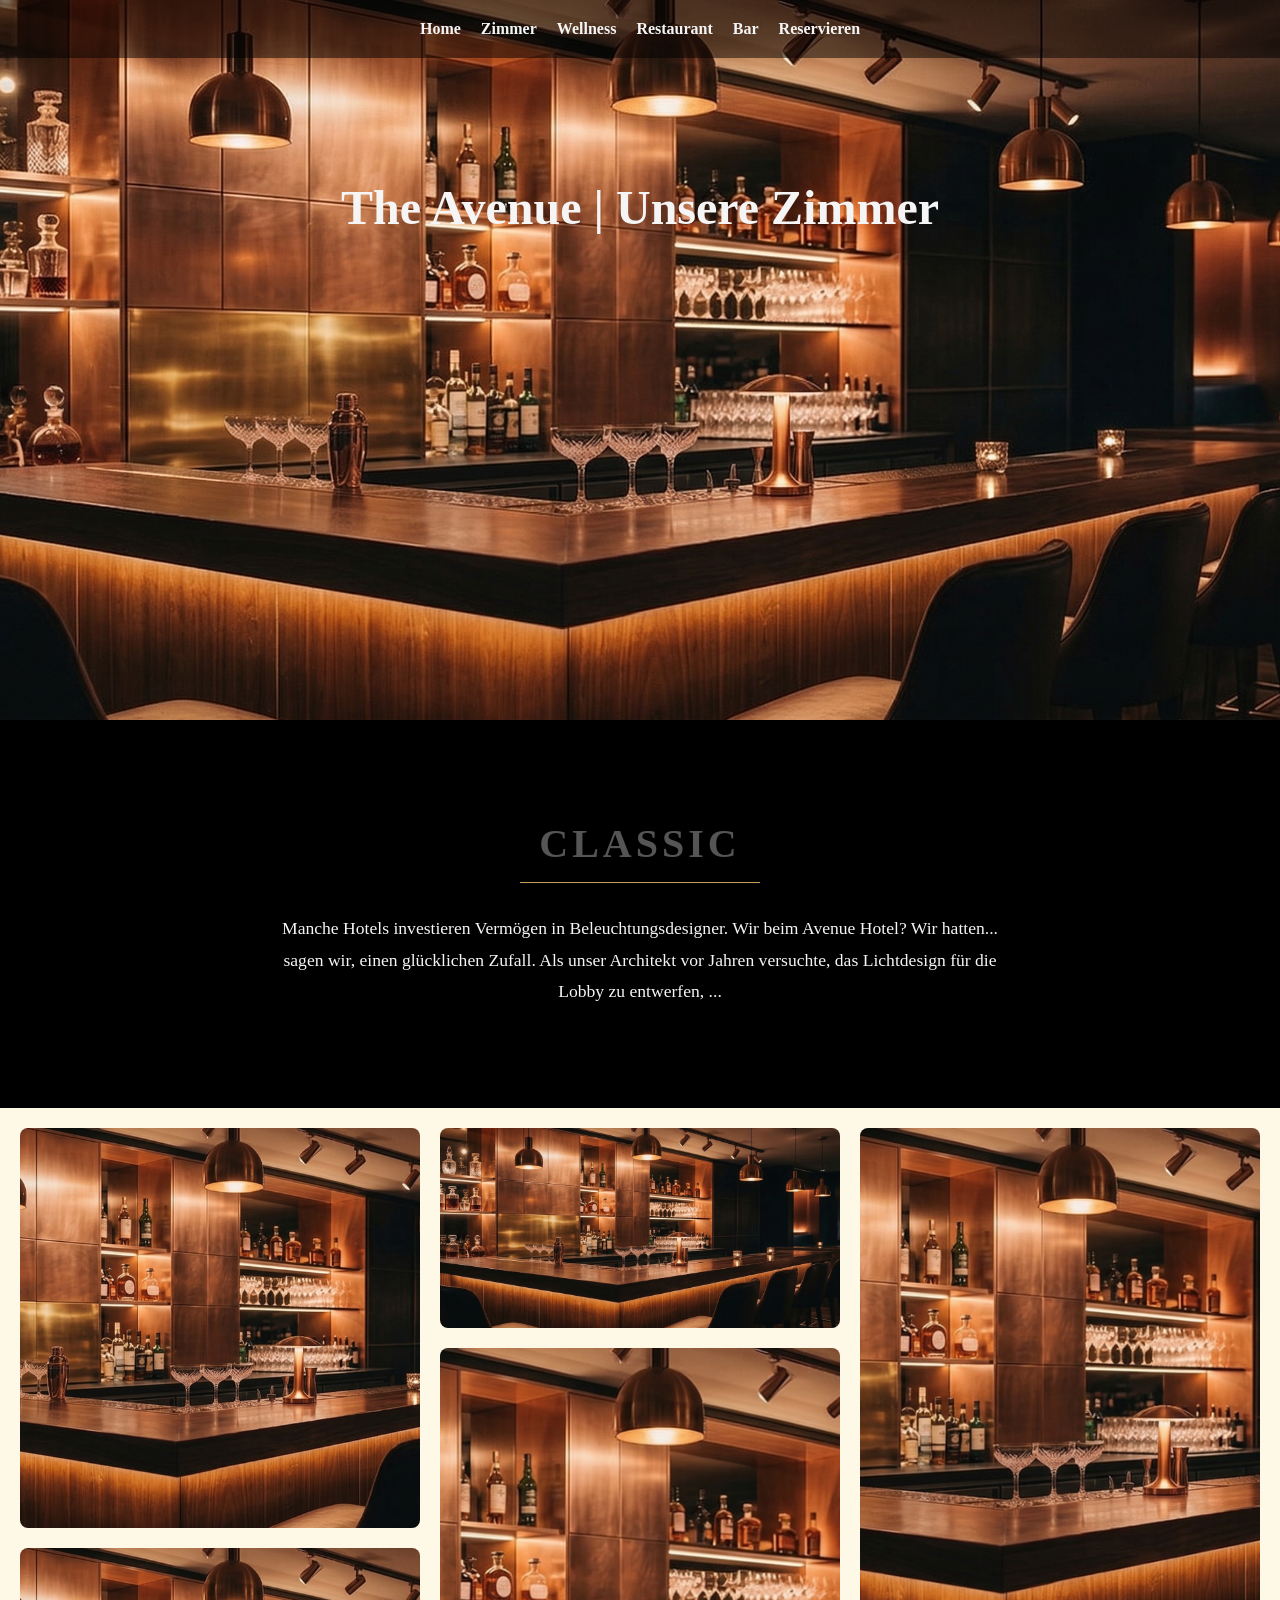
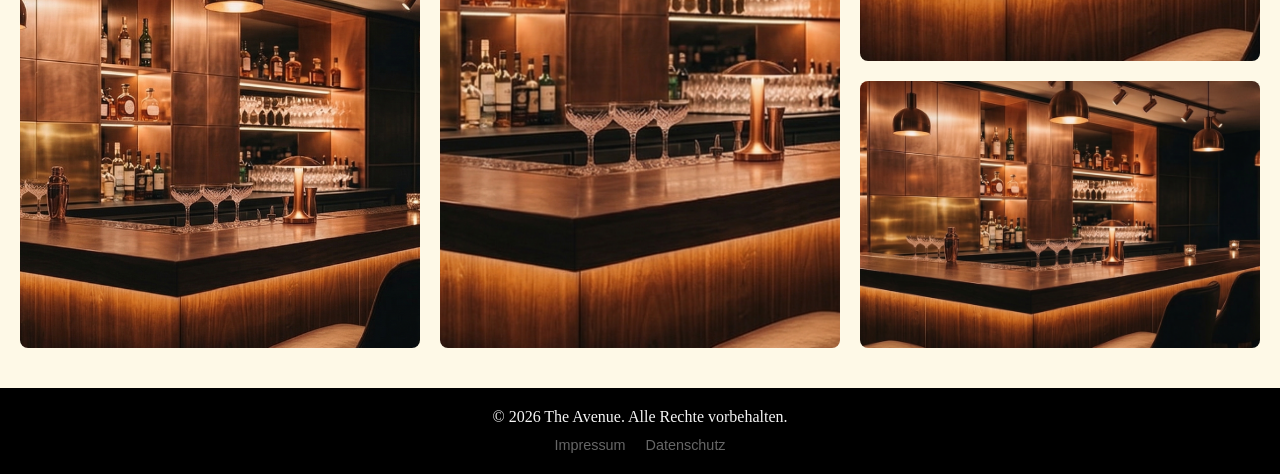
==== gastroBar.html @ fbefa397 "erster Upload" ====
<!DOCTYPE html>
<html lang="de">
<head>
    <meta charset="UTF-8">
    <!-- Mobile first -->
    <meta name="viewport" content="width=device-width, initial-scale=1.0">
    <!-- Dummy SEO -->
    <meta name="keywords" content="Hotel, Berlin, Hotel Berlin, Boutique Hotel, Luxus Hotel, Hotel Luxus, Hotel Luxury, Hotel Luxe, Hotel Lux">
    <meta name="description" content="The Avenue Hotel - Modern Hospitality">
    <title>The Avenue | Modern Hospitality</title>
    <!-- Stylesheets -->
    <link rel="stylesheet" href="css/style.css">
    <link rel="stylesheet" href="css/navBar.css">
    <link rel="stylesheet" href="css/hero.css">
    <link rel="stylesheet" href="css/masonryGrid.css">
    <link rel="stylesheet" href="css/sectionDark.css">
    <link rel="stylesheet" href="css/sectionWhite.css">
    <link rel="stylesheet" href="css/aboutUs.css">
    <link rel="stylesheet" href="css/kontakt.css">
    <link rel="stylesheet" href="css/reservieren.css">
</head>

<header>
    <section class="hero">
        <div class="darkSection">
            <nav>
                <ul>
                    <li><a href="index.html">Home</a></li>
                    <li><a href="zimmer.html">Zimmer</a></li>
                    <li><a href="wellness.html">Wellness</a></li>
                    <li><a href="gastroRestaurant.html">Restaurant</a></li>
                    <li><a href="gastroBar.html">Bar</a></li>
                    <li><a href="reservierungsSektion.html">Reservieren</a></li>
                </ul>
            </nav>
            <div class="hero-content">
                <img src="files/heroBar.png" alt="Lobby des Boutique Hotels" class="hero-img">
                <h1>The Avenue | Unsere Zimmer</h1>
            </div>
        </div>
    </section>
</header>

<div class="darkSection">
    <section class="avenueClassic" id="avenueClassic">
        <section class="textContentDarkSection">
            <h3>Classic</h3>
            <p>Manche Hotels investieren Vermögen in Beleuchtungsdesigner.
                Wir beim Avenue Hotel? Wir hatten... sagen wir, einen glücklichen Zufall.
                Als unser Architekt vor Jahren versuchte, das Lichtdesign für die Lobby zu entwerfen,
                ...
            </p>
        </section>
    </section>
</div>

<div class="whiteSection">
    <section class="gridContent">
        <div class="masonry-item" style="aspect-ratio: 1 / 1;">
            <img src="files/heroBar.png"" alt="Hotel Zimmer">
        </div>
        <div class="masonry-item" style="aspect-ratio: 1 / 1;">
            <img src="files/heroBar.png"" alt="Frühstück">
        </div>
        <div class="masonry-item" style="aspect-ratio: 2 / 1;">
            <img src="files/heroBar.png"" alt="Wellness Bereich">
        </div>
        <div class="masonry-item" style="aspect-ratio: 2 / 3;">
            <img src="files/heroBar.png"" alt="Kaffee">
        </div>
        <div class="masonry-item" style="aspect-ratio: 3 / 4;">
            <img src="files/heroBar.png"" alt="Lobby">
        </div>
        <div class="masonry-item" style="aspect-ratio: 3 / 2;">
            <img src="files/heroBar.png"" alt="Restaurant">
        </div>
    </section>
</div>

<div class="darkSection">
    <footer>
        <p>&copy; 2026 The Avenue. Alle Rechte vorbehalten.</p>
        <ul>
            <li><a href="impressum.html">Impressum</a></li>
            <li><a href="datenschutz.html">Datenschutz</a></li>
        </ul>
    </footer>
</div>

<script src="js/index.js"></script>
<script src="js/portal.js"></script>
</body>
</html>
---- css/style.css ----
@import url('https://fonts.googleapis.com/css2?family=Lato:wght@300;400;700&family=Playfair+Display:ital,wght@0,400..900;1,400..900&display=swap');

:root {
    --nav-font: 'Playfair Display', 'Times New Roman', serif;
    --headline-font: 'Playfair Display', 'Times New Roman', serif;
    --paragraph-font: 'Lato', 'Times New Roman', sans serif;
    --Avenue-gold: #c5a059;
    --Avenue-gold-dark: #a38345;
    --Avenue-dark: #000000;
    --Avenue-white: #FEF9E7; /* Warm Linen  Etwas gesättigter, erinnert an beleuchtetes Leinen in der Lobby.*/
    --Avenue-stone-grey: #4A4A4A;
    --Avenue-white-read: #F5F5F5;
    --Avenue-dark-read: #000000;
    --Avenue-dark-grey-read: #555;
}

/* Entfernt die weißen Ränder */
* {
    margin: 0;
    padding: 0;
    box-sizing: border-box;
}

footer {
    display: flex;
    flex-direction: column;
    align-items: center;
    justify-content: center;
    padding: 20px 0;
    width: 100%;
}

footer ul {
    display: flex;
    list-style: none;
    padding: 0;
    margin: 10px 0 0 0;
    gap: 20px;
}

footer a {
    color: #666;
    text-decoration: none;
    font-family: sans-serif;
    font-size: 0.9rem;
}

footer a:hover {
    color: #c5a059;
}

/* Responsive Design */
@media (max-width: 600px) {
    footer {
        flex-direction: column;
        gap: 20px;
        text-align: center;
    }
    footer a {
        margin: 0 10px;
    }
}
---- css/navBar.css ----
nav {
    position: fixed;
    top: 0;
    left: 0;
    width: 100%;
    z-index: 1000;
    padding: 20px 0;
    background: rgba(0, 0, 0, 0.5); /* Leichte Abdunklung für Lesbarkeit */
}

nav ul {
    list-style: none;
    display: flex;
    justify-content: center;
    gap: 20px;
    margin: 0;
    padding: 0;
}

nav ul li a {
    color: var(--Avenue-white-read);
    text-decoration: none;
    font-weight: bold;
}
nav a:hover {
    color: var(--Avenue-gold);
}

@media screen and (max-width: 768px) {
    nav {
        justify-content: flex-end; /* Burger-Icon nach rechts */
        padding: 15px 20px;
    }
}
---- css/hero.css ----
.hero {
    position: relative;
    height: 80vh;
    width: 100%;
    overflow: hidden;
    display: flex;
    flex-direction: column;
}

.hero-img {
    position: absolute;
    top: 0;
    left: 0;
    width: 100%;
    height: 100%;
    object-fit: cover;
    z-index: 1;
}

.hero-content h1 {
    position: relative;
    z-index: 2;
    color: var(--Avenue-white-read);
    font-size: 3rem;
    text-align: center;
    margin-top: 20vh;
}
---- css/masonryGrid.css ----
.gridContent {
    column-count: 3;
    column-gap: 20px;
    padding: 20px;
    width: 100%;
    max-width: 1500px;
    margin: 0 auto;
}

.masonry-item {
    break-inside: avoid;
    margin-bottom: 20px;
    border-radius: 8px;
    overflow: hidden;
    background-color: var(--Avenue-white);
    display: block;
    width: 100%;
}

.masonry-item img {
    width: 100%;
    height: 100%;
    display: block;
    object-fit: cover;
    transition: transform 0.3s ease;
}

.masonry-item img:hover {
    transform: scale(1.05);
}

/* Responsive Design in 2 Schritten */
@media (max-width: 900px) {
    .gridContent {
        column-count: 2;
    }
}

@media (max-width: 600px) {
    .gridContent {
        column-count: 1;
    }
}
---- css/sectionDark.css ----
.darkSection {
    background-color: var(--Avenue-dark);
    color: var(--Avenue-white-read);
}

.textContentDarkSection {
    max-width: 800px;
    margin: 0px auto;
    padding: 100px 20px;
    text-align: center;
    width: 100%;
    flex-basis: 100%;
}

.textContentDarkSection h3 {
    color: var(--Avenue-dark-grey-read);
    font-size: 2.5rem;
    text-transform: uppercase;
    letter-spacing: 4px;
    margin-bottom: 30px;
    position: relative;
}

/* Strich */
.textContentDarkSection h3::after {
    background: var(--Avenue-gold);
    content: "";
    display: block;
    width: 15rem;
    height: 1px;
    margin: 15px auto 0;
}

.textContentDarkSection p {
    color: var(--Avenue-white-read);
    font-style: var(--paragraph-font);
    font-size: 1.1rem;
    line-height: 1.8;
}
---- css/sectionWhite.css ----
.whiteSection {
    background-color: var(--Avenue-white);
    color: var(--Avenue-dark-read);
}

.textContentWhiteSection {
    max-width: 800px;
    margin: 0px auto;
    padding: 100px 20px;
    text-align: center;
    width: 100%;
    flex-basis: 100%;
}

.textContentWhiteSection h3 {
    color: var(--Avenue-dark-grey-read);
    font-size: 2.5rem;
    text-transform: uppercase;
    letter-spacing: 4px;
    margin-bottom: 30px;
    position: relative;
}

.textContentWhiteSection h2 {
    color: var(--Avenue-dark-grey-read);
    font-size: 1.5rem;
    text-transform: uppercase;
    letter-spacing: 4px;
    margin-bottom: 30px;
    position: relative;
}

/* Strich */
.textContentWhiteSection h3::after {
    background: var(--Avenue-gold);
    content: "";
    display: block;
    width: 15rem;
    height: 1px;
    margin: 15px auto 0;
}
.textContentWhiteSection h2::after {
    background: var(--Avenue-gold);
    content: "";
    display: block;
    width: 5rem;
    height: 1px;
    margin: 15px auto 0;
}

.textContentWhiteSection p {
    color: var(--Avenue-dark-read);
    font-style: var(--paragraph-font);
    font-size: 1.1rem;
    line-height: 1.8;
}
---- css/aboutUs.css ----
.aboutUs {
    padding: 50px 0;
}
---- css/kontakt.css ----
.kontakt {
    padding: 5px 0;
}
---- css/reservieren.css ----
.reservation-container {
    min-height: 100vh;
    background-color: var(--Avenue-dark);
    display: grid;
    grid-template-columns: 1fr 1.2fr;
    gap: 60px;
    align-items: center;

    /* Abstände */
    box-sizing: border-box;
    padding: 100px 10%;
    width: 100%;
}

/* 2. Linker Container: Text-Info */
.reservation-info {
    color: var(--Avenue-white);
}

.reservation-info h3 {
    color: var(--Avenue-gold);
    text-transform: uppercase;
    letter-spacing: 3px;
    font-size: 2rem;
    margin-bottom: 10px;
}

.reservation-info p {
    font-size: 1.1rem;
    line-height: 1.8;
    max-width: 500px;
}

.benefits {
    list-style: none;
    padding: 0;
    margin-top: 40px;
}

.benefits li {
    margin-bottom: 15px;
    padding-left: 35px;
    position: relative;
    font-size: 1rem;
    color: var(--Avenue-white);
}

/* 2. Custom list-style-icon */
.benefits li::before {
    content: "✓";
    position: absolute;
    left: 0;
    bottom: 0;
    color: var(--Avenue-gold);
    font-weight: bold;
    font-size: 1rem;
}

/* 3. Rechter Container: Reservierung-Formular */
.reservation-card {
    background: var(--Avenue-white);
    padding: 50px;
    border-radius: 10px;
}

.form-group {
    margin-bottom: 25px;
}

.form-row {
    display: grid;
    grid-template-columns: 1fr 1fr;
    gap: 25px;
}

/* Labels & Inputs */
label {
    display: block;
    text-transform: uppercase;
    color: var(--Avenue-dark-grey-read);
    font-weight: 550;


}

.reservation-form input,
.reservation-form select,
.reservation-form textarea {
    width: 100%;
    padding: 14px;
    border: 0;
    border-radius: 0;
    font-family: var(--paragraph-font), serif;
    font-size: 1rem;
    background-color: var(--Avenue-white);
    box-sizing: border-box;
}

.btn-submit {
    width: 100%;
    background: var(--Avenue-gold);
    color: var(--Avenue-white-read);
    padding: 18px;
    border: none;
    text-transform: uppercase;
    letter-spacing: 2px;
    font-weight: bold;
    font-size: 0.9rem;
    cursor: pointer;
    margin-top: 15px;
}

.btn-submit:hover {
    background: var(--Avenue-gold-dark);
}


@media (max-width: 900px) {
    .reservation-container {
        grid-template-columns: 1fr; /* Stapelt Text und Formular */
        padding: 60px 20px;
        text-align: center;
        min-height: auto;
    }

    .reservation-info h1 {
        font-size: 2.8rem;
    }

    .reservation-info p {
        margin: 0 auto;
    }

    .benefits li {
        text-align: left;
        max-width: 300px;
        margin: 0 auto 15px;
    }

    .reservation-card {
        padding: 30px 20px;
    }

    .reservation-form .form-row {
        grid-template-columns: 1fr; /* Formularfelder untereinander auf dem Handy */
        gap: 0;
    }
}
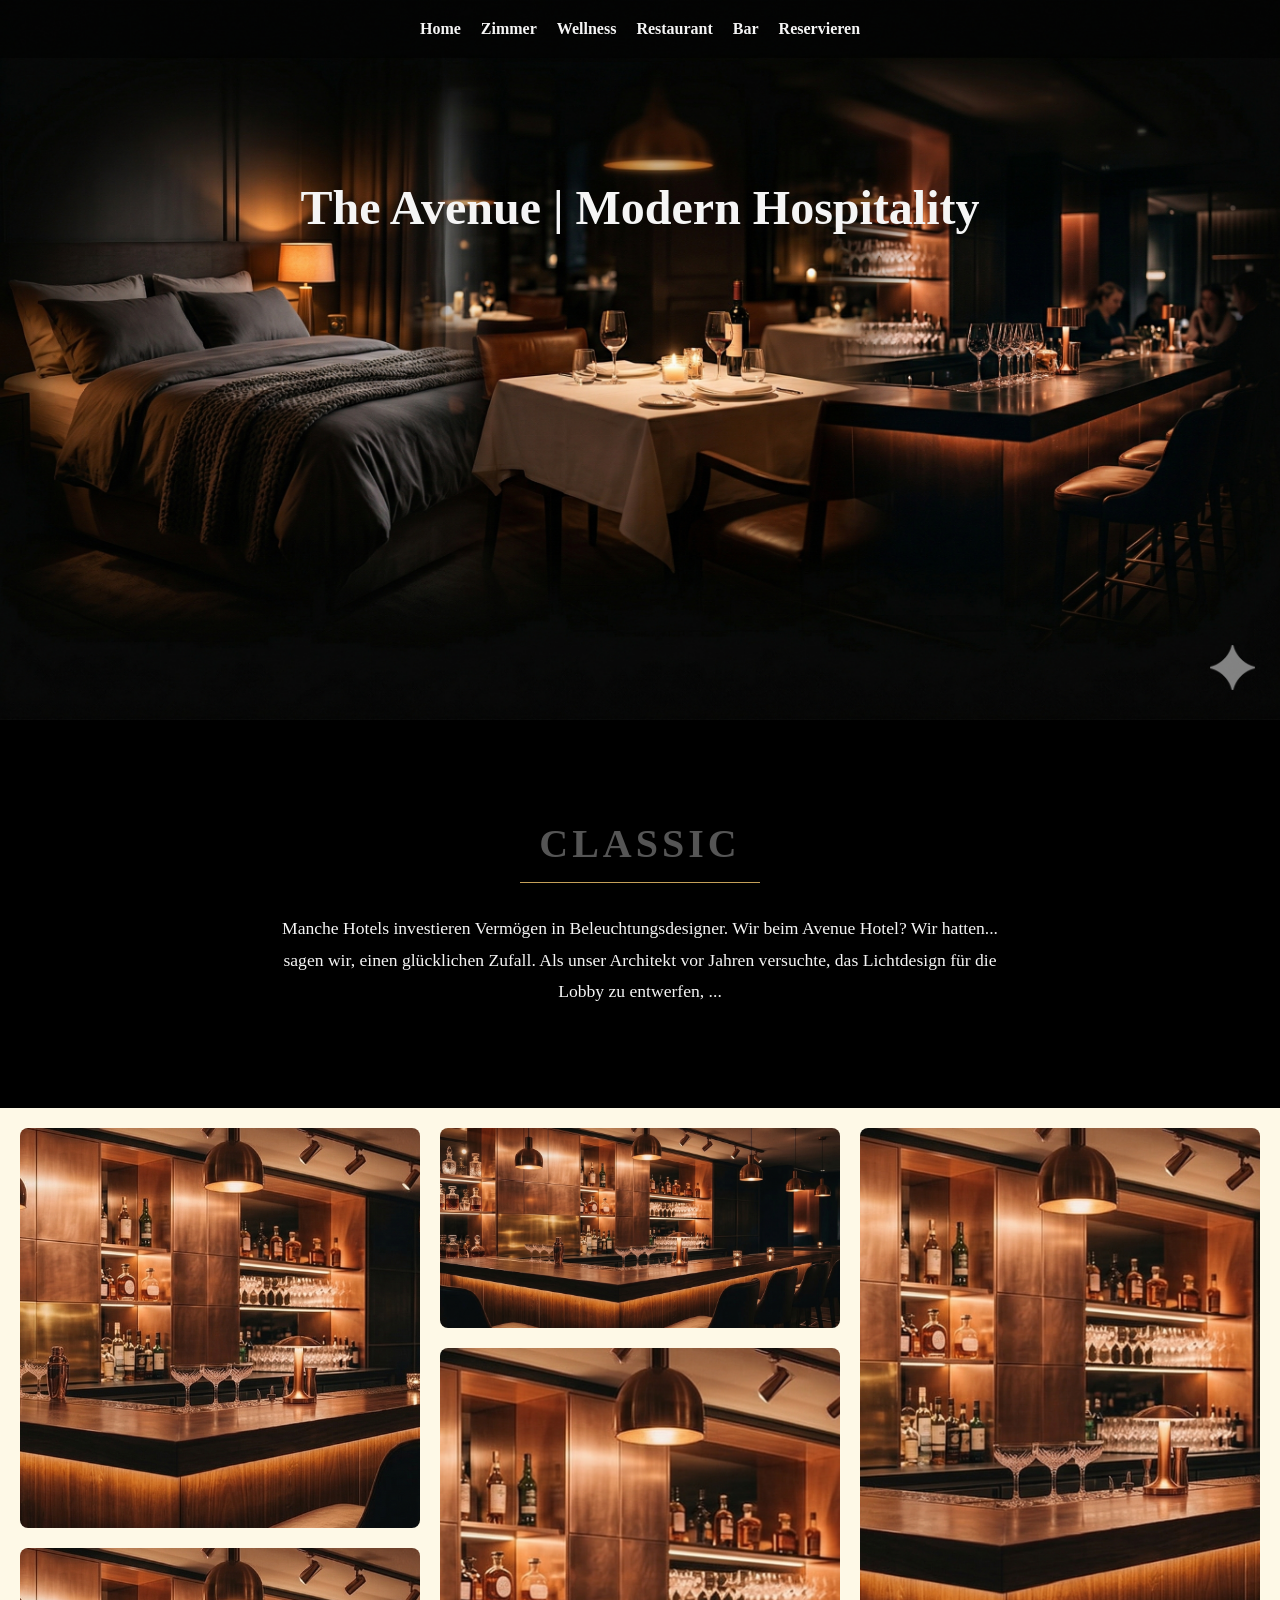
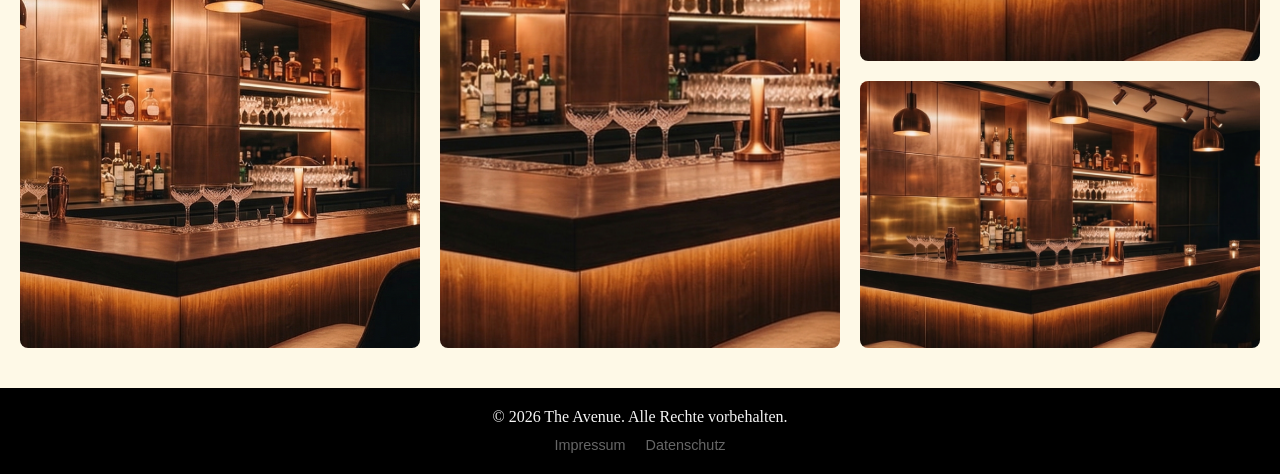
==== commit bd723642: "Version 1.0" ====
--- a/gastroBar.html
+++ b/gastroBar.html
@@ -20,23 +20,24 @@
     <link rel="stylesheet" href="css/reservieren.css">
 </head>
 
+<body>
 <header>
-    <section class="hero">
-        <div class="darkSection">
-            <nav>
-                <ul>
-                    <li><a href="index.html">Home</a></li>
-                    <li><a href="zimmer.html">Zimmer</a></li>
-                    <li><a href="wellness.html">Wellness</a></li>
-                    <li><a href="gastroRestaurant.html">Restaurant</a></li>
-                    <li><a href="gastroBar.html">Bar</a></li>
-                    <li><a href="reservierungsSektion.html">Reservieren</a></li>
-                </ul>
-            </nav>
-            <div class="hero-content">
-                <img src="files/heroBar.png" alt="Lobby des Boutique Hotels" class="hero-img">
-                <h1>The Avenue | Unsere Zimmer</h1>
-            </div>
+    <section class="hero" id="hero">
+        <nav>
+            <div id="menu-icon" class="menu-icon">☰</div>
+            <ul id="nav-list">
+                <li><a href="index.html">Home</a></li>
+                <li><a href="zimmer.html">Zimmer</a></li>
+                <li><a href="wellness.html">Wellness</a></li>
+                <li><a href="gastroRestaurant.html">Restaurant</a></li>
+                <li><a href="gastroBar.html">Bar</a></li>
+                <li><a href="reservierungSektion.html">Reservieren</a></li>
+            </ul>
+        </nav>
+
+        <div class="hero-content">
+            <img src="files/heroIndex.png" alt="Lobby des Boutique Hotels" class="hero-img">
+            <h1>The Avenue | Modern Hospitality</h1>
         </div>
     </section>
 </header>
@@ -57,22 +58,22 @@
 <div class="whiteSection">
     <section class="gridContent">
         <div class="masonry-item" style="aspect-ratio: 1 / 1;">
-            <img src="files/heroBar.png"" alt="Hotel Zimmer">
+            <img src="files/heroBar.png" alt="Hotel Zimmer">
         </div>
         <div class="masonry-item" style="aspect-ratio: 1 / 1;">
-            <img src="files/heroBar.png"" alt="Frühstück">
+            <img src="files/heroBar.png" alt="Frühstück">
         </div>
         <div class="masonry-item" style="aspect-ratio: 2 / 1;">
-            <img src="files/heroBar.png"" alt="Wellness Bereich">
+            <img src="files/heroBar.png" alt="Wellness Bereich">
         </div>
         <div class="masonry-item" style="aspect-ratio: 2 / 3;">
-            <img src="files/heroBar.png"" alt="Kaffee">
+            <img src="files/heroBar.png" alt="Kaffee">
         </div>
         <div class="masonry-item" style="aspect-ratio: 3 / 4;">
-            <img src="files/heroBar.png"" alt="Lobby">
+            <img src="files/heroBar.png" alt="Lobby">
         </div>
         <div class="masonry-item" style="aspect-ratio: 3 / 2;">
-            <img src="files/heroBar.png"" alt="Restaurant">
+            <img src="files/heroBar.png" alt="Restaurant">
         </div>
     </section>
 </div>
@@ -88,6 +89,7 @@
 </div>
 
 <script src="js/index.js"></script>
+<script src="js/navBar.js"></script>
 <script src="js/portal.js"></script>
 </body>
 </html>
--- a/css/style.css
+++ b/css/style.css
@@ -7,7 +7,7 @@
     --Avenue-gold: #c5a059;
     --Avenue-gold-dark: #a38345;
     --Avenue-dark: #000000;
-    --Avenue-white: #FEF9E7; /* Warm Linen  Etwas gesättigter, erinnert an beleuchtetes Leinen in der Lobby.*/
+    --Avenue-white: #FEF9E7; /* Warmes weiß, etwas gesättigter*/
     --Avenue-stone-grey: #4A4A4A;
     --Avenue-white-read: #F5F5F5;
     --Avenue-dark-read: #000000;
--- a/css/navBar.css
+++ b/css/navBar.css
@@ -26,10 +26,39 @@
     color: var(--Avenue-gold);
 }
 
+.menu-icon {
+    display: none;
+    color: var(--Avenue-white-read);
+    font-size: 2rem;
+    cursor: pointer;
+}
+
 @media screen and (max-width: 768px) {
     nav {
-        justify-content: flex-end; /* Burger-Icon nach rechts */
+        display: flex;
+        justify-content: flex-end;
         padding: 15px 20px;
+    }
+
+    .menu-icon {
+        display: block;
+    }
+
+    nav ul {
+        display: none;
+        flex-direction: column;
+        position: absolute;
+        top: 100%;
+        left: 0;
+        width: 100%;
+        background: rgba(0, 0, 0, 0.9);
+        padding: 20px 0;
+        gap: 15px;
+        text-align: center;
+    }
+
+    nav ul.active {
+        display: flex;
     }
 }
 
--- a/css/reservieren.css
+++ b/css/reservieren.css
@@ -79,8 +79,6 @@
     text-transform: uppercase;
     color: var(--Avenue-dark-grey-read);
     font-weight: 550;
-
-
 }
 
 .reservation-form input,
